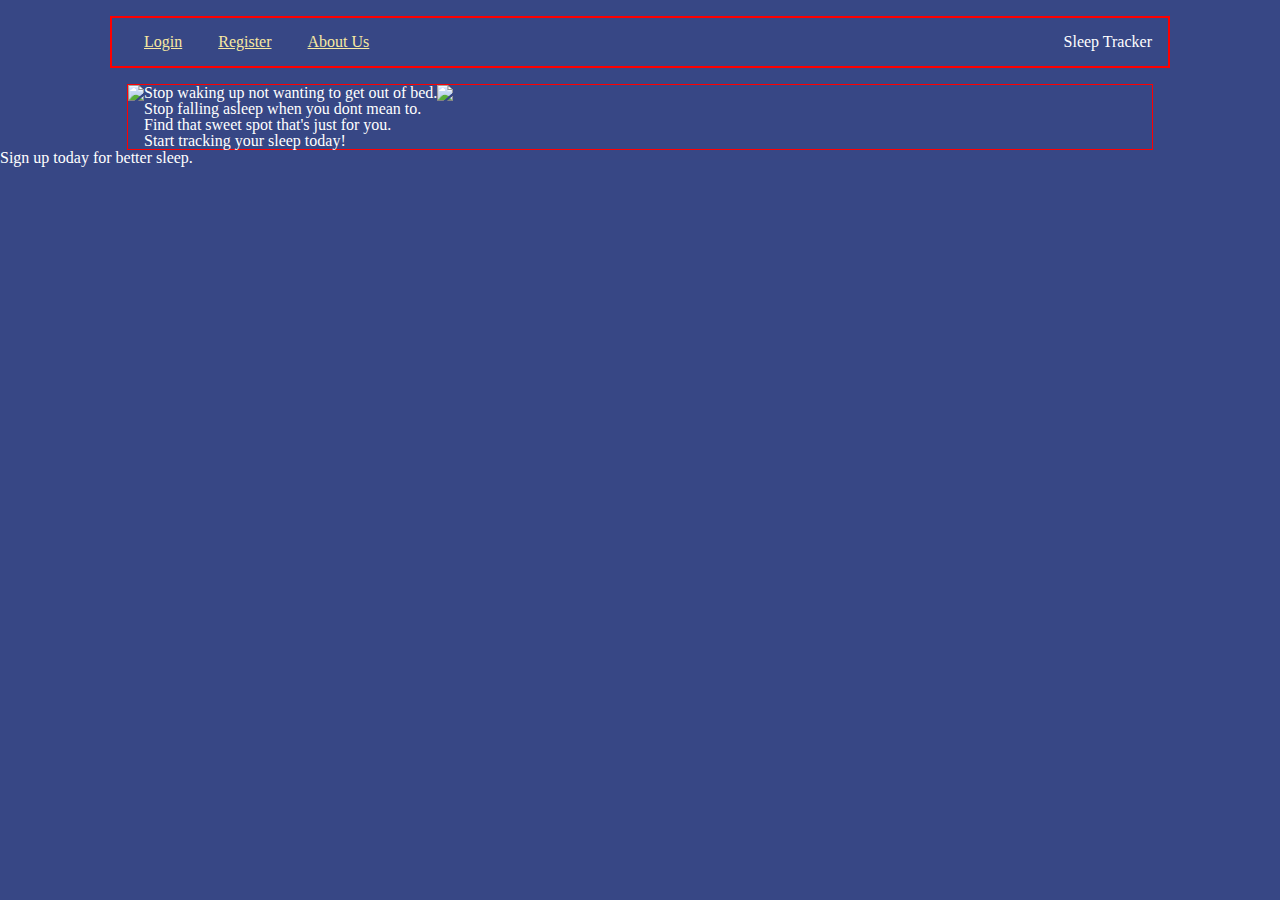
==== Landing.html @ 70bd6b64 "too tired to think. picking this up tomorrow. None of my flexing is making sense" ====
<!DOCTYPE html>
<html lang="en">
<head>
    <meta charset="UTF-8">
    <meta name="viewport" content="width=device-width, initial-scale=1.0">
    <link href="styles.css" rel="stylesheet" type="text/css">
    <title>Sleep Tracker</title>
</head>
<body>

<header>
        <nav>
            <a href="#" alt="Login">Login</a>
            <a href="#" alt="Register">Register</a>
            <a href="#" alt="About Us">About Us</a>
        </nav>
        <h1>Sleep Tracker</h1> 
</header>
<!-- New section during breakpoints -->
<main>
    <!-- Return to add photos -->
    <div class="photoContainer">
        <img src="https://picsum.photos/200/400">
        <!-- <img alt="Kid stuck asleep in bed" src="https://images.unsplash.com/photo-1530455681647-94b44cfeb47f?ixlib=rb-1.2.1&ixid=eyJhcHBfaWQiOjEyMDd9&auto=format&fit=crop&w=642&q=80"> -->
        </div>
    <div id="salesPitch">
        <p>Stop waking up not wanting to get out of bed.</p>
        <p>Stop falling asleep when you dont mean to.</p>
        <p>Find that sweet spot that's just for you.</p>
        <p>Start tracking your sleep today!</p>
    </div>
    <div class="photoContainer">
        <img src="https://picsum.photos/200/400">
        </div>
</main>
<!-- New section during breakpoints -->
<footer>
    <div>
        <p>Sign up today for better sleep.</p>
    </div>
    <!-- <div class='colorCheck1'></div>
    <div class='colorCheck2'></div>
    <div class='colorCheck3'></div>
    <div class='colorCheck4'></div>
    <div class='colorCheck5'></div> -->
</footer>





</body>
</html>
---- styles.css ----
/* http://meyerweb.com/eric/tools/css/reset/ 
   v2.0 | 20110126
   License: none (public domain)
*/

html, body, div, span, applet, object, iframe,
h1, h2, h3, h4, h5, h6, p, blockquote, pre,
a, abbr, acronym, address, big, cite, code,
del, dfn, em, img, ins, kbd, q, s, samp,
small, strike, strong, sub, sup, tt, var,
b, u, i, center,
dl, dt, dd, ol, ul, li,
fieldset, form, label, legend,
table, caption, tbody, tfoot, thead, tr, th, td,
article, aside, canvas, details, embed, 
figure, figcaption, footer, header, hgroup, 
menu, nav, output, ruby, section, summary,
time, mark, audio, video {
	margin: 0;
	padding: 0;
	border: 0;
	font-size: 100%;
	font: inherit;
	vertical-align: baseline;
}
/* HTML5 display-role reset for older browsers */
article, aside, details, figcaption, figure, 
footer, header, hgroup, menu, nav, section {
	display: block;
}
body {
	line-height: 1;
}
ol, ul {
	list-style: none;
}
blockquote, q {
	quotes: none;
}
blockquote:before, blockquote:after,
q:before, q:after {
	content: '';
	content: none;
}
table {
	border-collapse: collapse;
	border-spacing: 0;
}


/**********************/
/*Styling Begins Here */
/**********************/
/* 
Color Scheme:
(Test)
#F8E9A1 _ yellowy
#F76C6C _ salmon
#A8D0E6 _ light blue
#374785 _ medium blue
#243053 _ dark blue
*/

*{
    border: 1px solid red;
}

/* Semantic Styled */
body{
    background-color: #374785;
    color: white;
    width: 100%;
}

    /* Header contains flex */
header{
display: flex;
flex-flow: row nowrap;
/* justify-content: space-around; */
padding: 1rem;
width: 80%;
margin: 1rem auto;
border: 2px solid red;
justify-content: space-between;
}

nav{

    
}
a{
    padding: 1rem;
    color:#F8E9A1;
}
h1{
    

}
    /* Main contains flex */
main{
    width: 80%;
    margin: 0 auto;
    display:flex;
    flex-flow: row nowrap;
    
}

/* Class Specific Styles */
.photoContainer{
    
}



/* 
.colorCheck1{
    background-color: #f8e9a1;
    width: 200px;
    height: 200px;
}
.colorCheck2{
    background-color: #F76C6C;
    width: 200px;
    height: 200px;
}
.colorCheck3{
    background-color: #A8D0E6;
    width: 200px;
    height: 200px;
}
.colorCheck4{
    background-color: #374785;
    width: 200px;
    height: 200px;
}
.colorCheck5{
    background-color: #243053;
    width: 200px;
    height: 200px;
} */
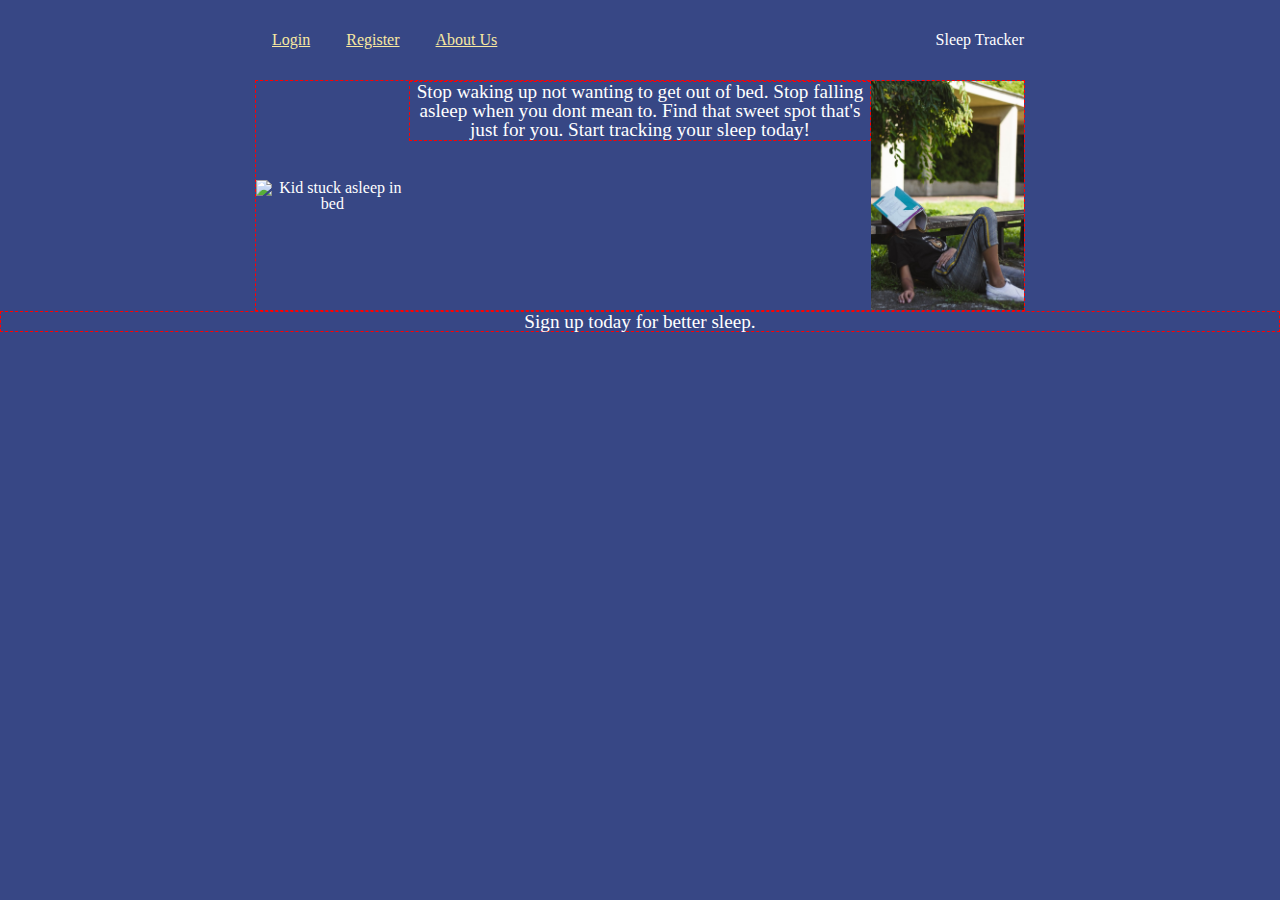
==== commit 7196276d: "Mostly CSS changes trying to get text where I want it inside of <main>" ====
--- a/Landing.html
+++ b/Landing.html
@@ -13,24 +13,27 @@
             <a href="#" alt="Login">Login</a>
             <a href="#" alt="Register">Register</a>
             <a href="#" alt="About Us">About Us</a>
-        </nav>
-        <h1>Sleep Tracker</h1> 
+            </nav>
+        <!-- <div>
+            <img id="logo" class="responsive" src="assets/SleepTracker.png">
+        </div> -->
+    <h1>Sleep Tracker</h1> 
 </header>
 <!-- New section during breakpoints -->
 <main>
     <!-- Return to add photos -->
-    <div class="photoContainer">
-        <img src="https://picsum.photos/200/400">
-        <!-- <img alt="Kid stuck asleep in bed" src="https://images.unsplash.com/photo-1530455681647-94b44cfeb47f?ixlib=rb-1.2.1&ixid=eyJhcHBfaWQiOjEyMDd9&auto=format&fit=crop&w=642&q=80"> -->
+    <div class="evenSpace" >
+        <!-- <img src="https://picsum.photos/200/400"> -->
+        <img class="responsive" alt="Kid stuck asleep in bed" src="https://images.unsplash.com/photo-1530455681647-94b44cfeb47f?ixlib=rb-1.2.1&ixid=eyJhcHBfaWQiOjEyMDd9&auto=format&fit=crop&w=642&q=80">
         </div>
-    <div id="salesPitch">
-        <p>Stop waking up not wanting to get out of bed.</p>
-        <p>Stop falling asleep when you dont mean to.</p>
-        <p>Find that sweet spot that's just for you.</p>
-        <p>Start tracking your sleep today!</p>
-    </div>
-    <div class="photoContainer">
-        <img src="https://picsum.photos/200/400">
+    <div id="evenSpace" class="responsive">
+        <p>Stop waking up not wanting to get out of bed.
+        Stop falling asleep when you dont mean to.
+        Find that sweet spot that's just for you.
+        Start tracking your sleep today!</p>
+        </div>
+    <div class="evenSpace">
+        <img class="responsive" alt="Student sleeping while studying" src="assets/tiredStudent.jpg">
         </div>
 </main>
 <!-- New section during breakpoints -->
--- a/styles.css
+++ b/styles.css
@@ -62,7 +62,7 @@
 */
 
 *{
-    border: 1px solid red;
+    border: 1px dashed red;
 }
 
 /* Semantic Styled */
@@ -78,27 +78,29 @@
 flex-flow: row nowrap;
 /* justify-content: space-around; */
 padding: 1rem;
-width: 80%;
+width: 60%;
 margin: 1rem auto;
-border: 2px solid red;
 justify-content: space-between;
 }
 
-nav{
-
+p{
+    display:flex;
+    flex-flow: column nowrap;
+    text-align: center;
+    font-size: 1.2rem;
+    justify-content: space-around;
+    border: 1px dashed red;
     
 }
+
 a{
     padding: 1rem;
     color:#F8E9A1;
 }
-h1{
-    
 
-}
     /* Main contains flex */
 main{
-    width: 80%;
+    width: 60%;
     margin: 0 auto;
     display:flex;
     flex-flow: row nowrap;
@@ -106,13 +108,27 @@
 }
 
 /* Class Specific Styles */
-.photoContainer{
+.evenSpace{
     
+    display:flex;
+    flex-flow: column nowrap;
+    text-align: center;
+    width: 33%;
+    align-items: center;
+    justify-content: center;
+}
+.responsive {
+    width: 100%;
+    height: auto;
+    max-width: 100%;
+  }
+#logo{
+    /* width: 25%;
+    height: 25%; */
+    display: inline-block;
 }
 
 
-
-/* 
 .colorCheck1{
     background-color: #f8e9a1;
     width: 200px;
@@ -137,4 +153,4 @@
     background-color: #243053;
     width: 200px;
     height: 200px;
-} */
+}
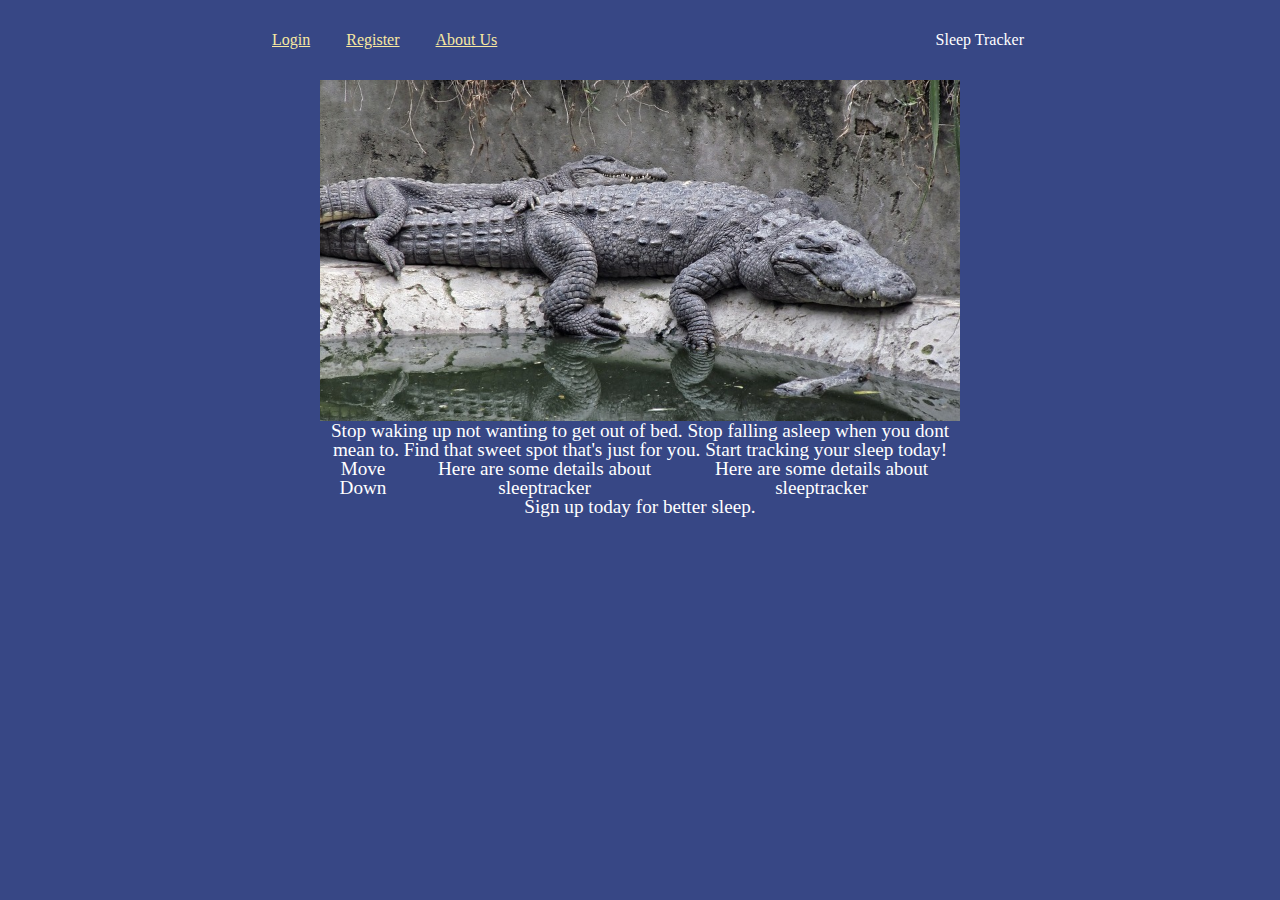
==== commit 818336ac: "Resolved the flexbox issues I was having. Main section is contained properly now" ====
--- a/Landing.html
+++ b/Landing.html
@@ -19,33 +19,56 @@
         </div> -->
     <h1>Sleep Tracker</h1> 
 </header>
+
+
 <!-- New section during breakpoints -->
+
+
+
 <main>
-    <!-- Return to add photos -->
-    <div class="evenSpace" >
-        <!-- <img src="https://picsum.photos/200/400"> -->
-        <img class="responsive" alt="Kid stuck asleep in bed" src="https://images.unsplash.com/photo-1530455681647-94b44cfeb47f?ixlib=rb-1.2.1&ixid=eyJhcHBfaWQiOjEyMDd9&auto=format&fit=crop&w=642&q=80">
+<div class="outerShell">
+        <!-- Croc & Sales Pitch -->
+    <section class="salesPitch">
+        <img id="mainPhoto" alt="Crocodiles Sleeping together" class="responsive" src="assets/crocodilesSleepingCropped.jpg">
+        <div id="evenSpace">
+            <p>Stop waking up not wanting to get out of bed.
+            Stop falling asleep when you dont mean to.
+            Find that sweet spot that's just for you.
+            Start tracking your sleep today!</p>
+            </div>
+    </section>
+
+
+        <!-- 3 Divs with Details -->
+    <div class="divContainer">
+        <div class='detailDiv'>
+            <p>Move Down</p>
+            </div>
+        <div class='detailDiv'>
+            <p>Here are some details about sleeptracker</p>
+            </div>
+        <div class='detailDiv'>
+            <p>Here are some details about sleeptracker</p>
+            </div>
         </div>
-    <div id="evenSpace" class="responsive">
-        <p>Stop waking up not wanting to get out of bed.
-        Stop falling asleep when you dont mean to.
-        Find that sweet spot that's just for you.
-        Start tracking your sleep today!</p>
-        </div>
-    <div class="evenSpace">
-        <img class="responsive" alt="Student sleeping while studying" src="assets/tiredStudent.jpg">
-        </div>
+</div>
 </main>
+
+
+
+
+
+
+
+
+
+
 <!-- New section during breakpoints -->
 <footer>
     <div>
         <p>Sign up today for better sleep.</p>
     </div>
-    <!-- <div class='colorCheck1'></div>
-    <div class='colorCheck2'></div>
-    <div class='colorCheck3'></div>
-    <div class='colorCheck4'></div>
-    <div class='colorCheck5'></div> -->
+    
 </footer>
 
 
--- a/styles.css
+++ b/styles.css
@@ -61,96 +61,71 @@
 #243053 _ dark blue
 */
 
-*{
-    border: 1px dashed red;
-}
 
 /* Semantic Styled */
 body{
     background-color: #374785;
     color: white;
     width: 100%;
+} 
+header{
+    display: flex;
+    flex-flow: row nowrap;
+    min-height: .5em;
+    padding: 1rem;
+    width: 60%;
+    margin: 1rem auto;
+    justify-content: space-between;
 }
-
-    /* Header contains flex */
-header{
-display: flex;
-flex-flow: row nowrap;
-/* justify-content: space-around; */
-padding: 1rem;
-width: 60%;
-margin: 1rem auto;
-justify-content: space-between;
+a{
+    padding: 1rem;
+    color:#F8E9A1;
 }
-
 p{
     display:flex;
     flex-flow: column nowrap;
     text-align: center;
     font-size: 1.2rem;
     justify-content: space-around;
-    border: 1px dashed red;
+    
     
 }
-
-a{
-    padding: 1rem;
-    color:#F8E9A1;
-}
-
-    /* Main contains flex */
 main{
-    width: 60%;
+    width: 50%;
     margin: 0 auto;
     display:flex;
     flex-flow: row nowrap;
     
 }
+img{
+    
+}
 
 /* Class Specific Styles */
-.evenSpace{
-    
-    display:flex;
-    flex-flow: column nowrap;
-    text-align: center;
-    width: 33%;
-    align-items: center;
-    justify-content: center;
-}
+
 .responsive {
     width: 100%;
     height: auto;
-    max-width: 100%;
+    
   }
+.salesPitch{
+    display:flex;
+    flex-flow: column nowrap;
+}
+.mainPhoto{
+
+}
+
 #logo{
     /* width: 25%;
     height: 25%; */
     display: inline-block;
 }
+.divContainer{
+    display:flex;
+    flex-flow: row nowrap;
+}
+.detailDiv{
+    
+}
 
-
-.colorCheck1{
-    background-color: #f8e9a1;
-    width: 200px;
-    height: 200px;
-}
-.colorCheck2{
-    background-color: #F76C6C;
-    width: 200px;
-    height: 200px;
-}
-.colorCheck3{
-    background-color: #A8D0E6;
-    width: 200px;
-    height: 200px;
-}
-.colorCheck4{
-    background-color: #374785;
-    width: 200px;
-    height: 200px;
-}
-.colorCheck5{
-    background-color: #243053;
-    width: 200px;
-    height: 200px;
-}
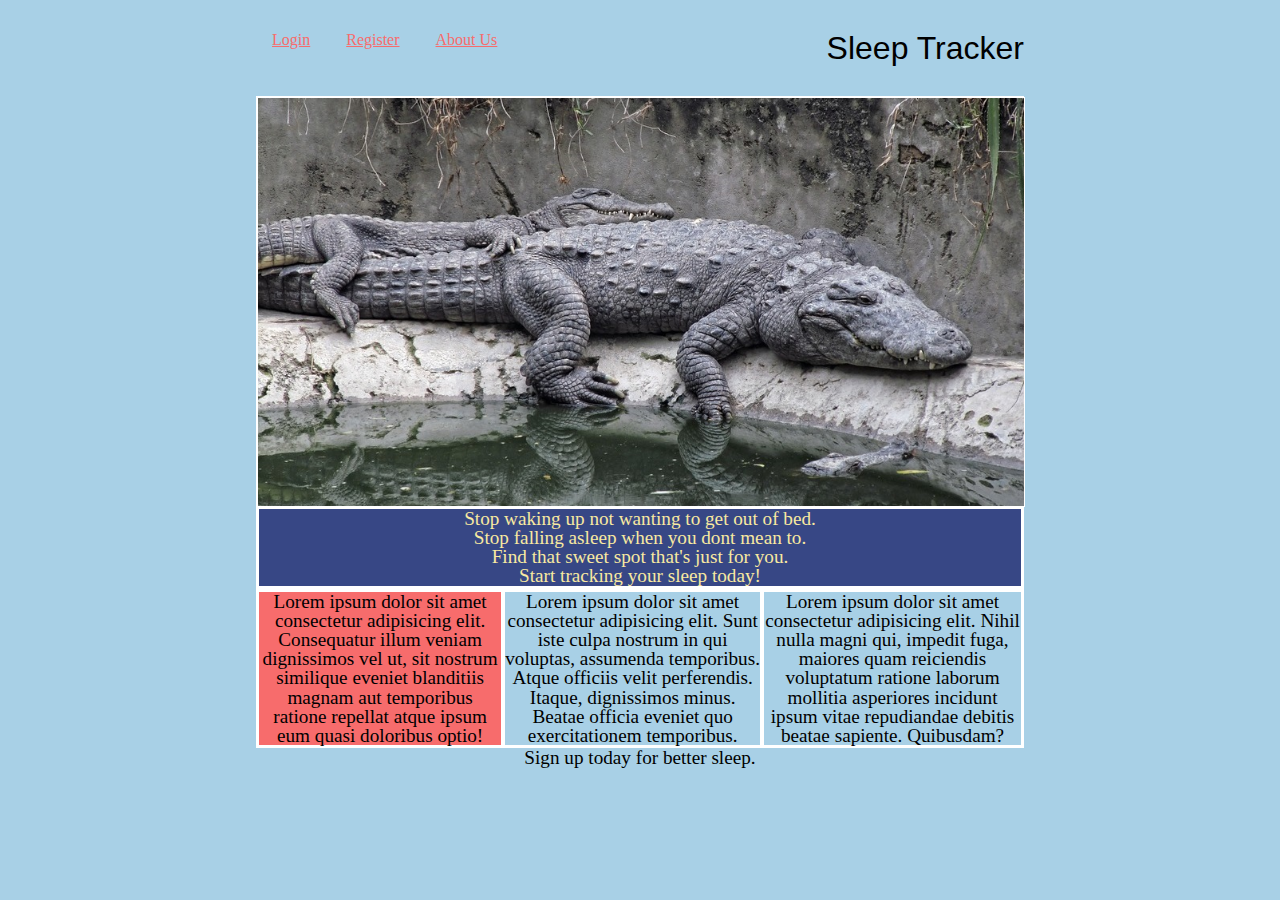
==== commit bc5661ac: "Overall form nearly achieved of main, starting work on footer" ====
--- a/Landing.html
+++ b/Landing.html
@@ -4,6 +4,7 @@
     <meta charset="UTF-8">
     <meta name="viewport" content="width=device-width, initial-scale=1.0">
     <link href="styles.css" rel="stylesheet" type="text/css">
+    <link href="https://fonts.google.com/specimen/Kufam?sidebar.open=true&selection.family=Kufam" rel="stylesheet">
     <title>Sleep Tracker</title>
 </head>
 <body>
@@ -27,31 +28,30 @@
 
 <main>
 <div class="outerShell">
-        <!-- Croc & Sales Pitch -->
+
     <section class="salesPitch">
-        <img id="mainPhoto" alt="Crocodiles Sleeping together" class="responsive" src="assets/crocodilesSleepingCropped.jpg">
-        <div id="evenSpace">
-            <p>Stop waking up not wanting to get out of bed.
-            Stop falling asleep when you dont mean to.
-            Find that sweet spot that's just for you.
+        <img alt="Crocodiles Sleeping together" class="responsive" src="assets/crocodilesSleepingCropped.jpg">
+        <div id="evenSpace" class='colorBox3'>
+            <p>Stop waking up not wanting to get out of bed.<br>
+            Stop falling asleep when you dont mean to.<br>
+            Find that sweet spot that's just for you.<br>
             Start tracking your sleep today!</p>
             </div>
-    </section>
+        </section>
 
-
-        <!-- 3 Divs with Details -->
     <div class="divContainer">
-        <div class='detailDiv'>
-            <p>Move Down</p>
+        <div class='colorBox1'>
+            <p>Lorem ipsum dolor sit amet consectetur adipisicing elit. Consequatur illum veniam dignissimos vel ut, sit nostrum similique eveniet blanditiis magnam aut temporibus ratione repellat atque ipsum eum quasi doloribus optio!</p>
             </div>
         <div class='detailDiv'>
-            <p>Here are some details about sleeptracker</p>
+            <p>Lorem ipsum dolor sit amet consectetur adipisicing elit. Sunt iste culpa nostrum in qui voluptas, assumenda temporibus. Atque officiis velit perferendis. Itaque, dignissimos minus. Beatae officia eveniet quo exercitationem temporibus.</p>
             </div>
         <div class='detailDiv'>
-            <p>Here are some details about sleeptracker</p>
+            <p>Lorem ipsum dolor sit amet consectetur adipisicing elit. Nihil nulla magni qui, impedit fuga, maiores quam reiciendis voluptatum ratione laborum mollitia asperiores incidunt ipsum vitae repudiandae debitis beatae sapiente. Quibusdam?</p>
             </div>
         </div>
-</div>
+    
+    </div>
 </main>
 
 
--- a/styles.css
+++ b/styles.css
@@ -64,8 +64,8 @@
 
 /* Semantic Styled */
 body{
-    background-color: #374785;
-    color: white;
+    background-color: #A8D0E6;
+    color: F76C6C;
     width: 100%;
 } 
 header{
@@ -79,7 +79,11 @@
 }
 a{
     padding: 1rem;
-    color:#F8E9A1;
+    color:#F76C6C;
+}
+h1{
+    font-size: 2rem;
+    font-family: 'Palatino', Arial, Helvetica, sans-serif
 }
 p{
     display:flex;
@@ -91,18 +95,20 @@
     
 }
 main{
-    width: 50%;
+    width: 60%;
     margin: 0 auto;
     display:flex;
     flex-flow: row nowrap;
     
 }
-img{
-    
+footer{
+
 }
 
 /* Class Specific Styles */
-
+.outerShell * {
+    border: solid white 1px;
+}
 .responsive {
     width: 100%;
     height: auto;
@@ -111,9 +117,6 @@
 .salesPitch{
     display:flex;
     flex-flow: column nowrap;
-}
-.mainPhoto{
-
 }
 
 #logo{
@@ -129,3 +132,28 @@
     
 }
 
+
+/* 
+Color Scheme:
+(Test)
+#F8E9A1 _ yellowy
+#F76C6C _ salmon
+#A8D0E6 _ light blue
+#374785 _ medium blue
+#243053 _ dark blue
+ */
+
+/* Pink */
+.colorBox1{
+    background-color: #F76C6C;
+}
+/* Yellow */
+.colorBox2{
+    background-color: #F76C6C;
+}
+
+/* Medium Blue */
+.colorBox3{
+    background-color: #374785;
+    color: #f8e9a1;
+}
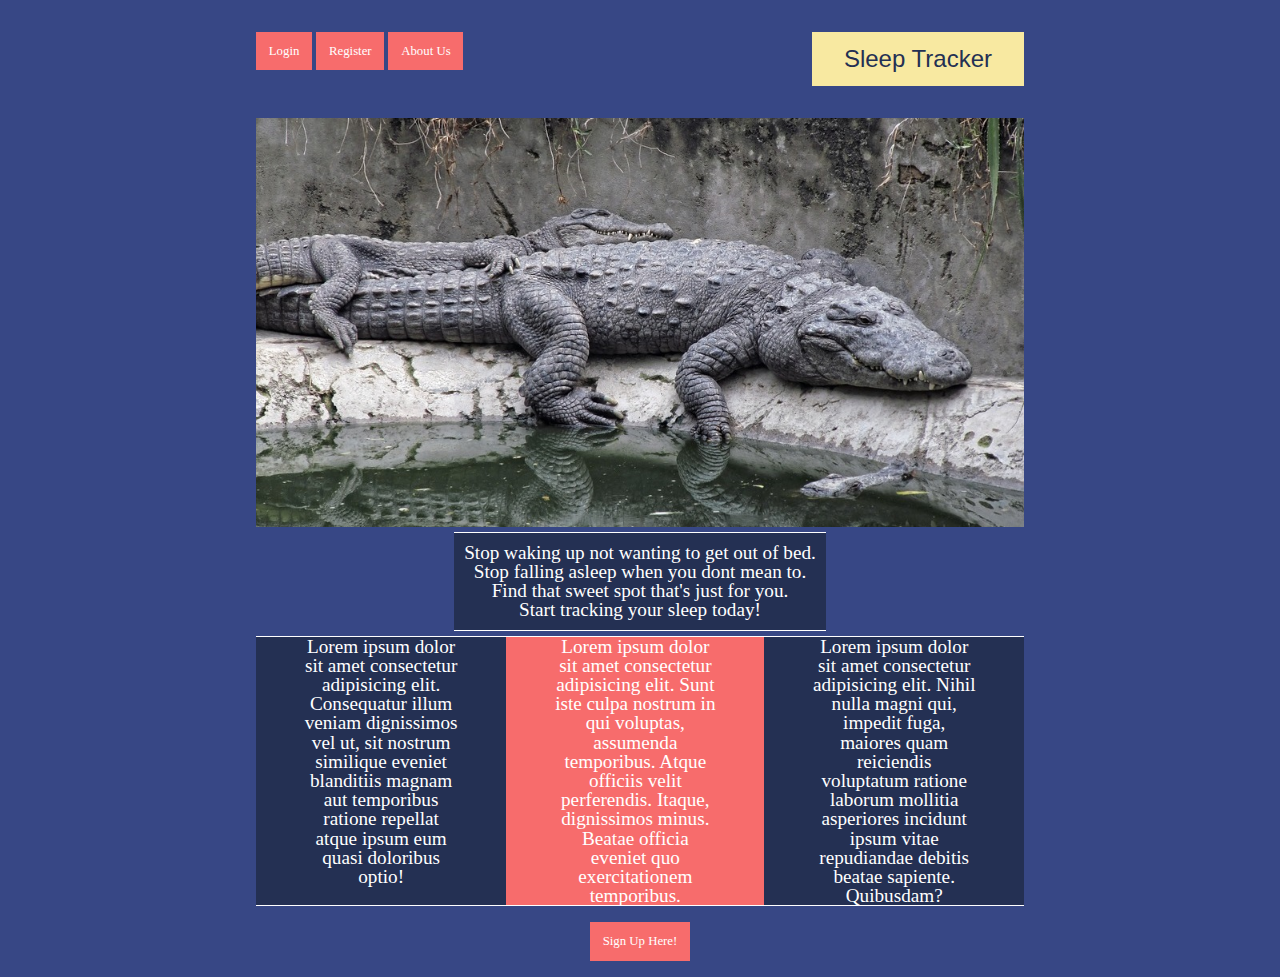
==== commit 33ae6c62: "Finally happy with the overall look & styles. Final touches soon!" ====
--- a/Landing.html
+++ b/Landing.html
@@ -11,14 +11,14 @@
 
 <header>
         <nav>
-            <a href="#" alt="Login">Login</a>
-            <a href="#" alt="Register">Register</a>
-            <a href="#" alt="About Us">About Us</a>
+            <a class='button' href="#" alt="Login">Login</a>
+            <a class='button' href="#" alt="Register">Register</a>
+            <a class='button' href="#" alt="About Us">About Us</a>
             </nav>
         <!-- <div>
             <img id="logo" class="responsive" src="assets/SleepTracker.png">
         </div> -->
-    <h1>Sleep Tracker</h1> 
+    <h1 class='fakeButton'>Sleep Tracker</h1> 
 </header>
 
 
@@ -31,7 +31,7 @@
 
     <section class="salesPitch">
         <img alt="Crocodiles Sleeping together" class="responsive" src="assets/crocodilesSleepingCropped.jpg">
-        <div id="evenSpace" class='colorBox3'>
+        <div class='salesBox'>
             <p>Stop waking up not wanting to get out of bed.<br>
             Stop falling asleep when you dont mean to.<br>
             Find that sweet spot that's just for you.<br>
@@ -40,13 +40,13 @@
         </section>
 
     <div class="divContainer">
-        <div class='colorBox1'>
+        <div class='colorBox2'>
             <p>Lorem ipsum dolor sit amet consectetur adipisicing elit. Consequatur illum veniam dignissimos vel ut, sit nostrum similique eveniet blanditiis magnam aut temporibus ratione repellat atque ipsum eum quasi doloribus optio!</p>
             </div>
-        <div class='detailDiv'>
+        <div class='colorBox1'>
             <p>Lorem ipsum dolor sit amet consectetur adipisicing elit. Sunt iste culpa nostrum in qui voluptas, assumenda temporibus. Atque officiis velit perferendis. Itaque, dignissimos minus. Beatae officia eveniet quo exercitationem temporibus.</p>
             </div>
-        <div class='detailDiv'>
+        <div class='colorBox2'>
             <p>Lorem ipsum dolor sit amet consectetur adipisicing elit. Nihil nulla magni qui, impedit fuga, maiores quam reiciendis voluptatum ratione laborum mollitia asperiores incidunt ipsum vitae repudiandae debitis beatae sapiente. Quibusdam?</p>
             </div>
         </div>
@@ -65,8 +65,8 @@
 
 <!-- New section during breakpoints -->
 <footer>
-    <div>
-        <p>Sign up today for better sleep.</p>
+    <div id="bottom">
+        <a href="#" alt="To Registration Page" class='button'>Sign Up Here! </a>
     </div>
     
 </footer>
--- a/styles.css
+++ b/styles.css
@@ -62,9 +62,9 @@
 */
 
 
-/* Semantic Styled */
+/* Semantic Styles */
 body{
-    background-color: #A8D0E6;
+    background-color: #374785;
     color: F76C6C;
     width: 100%;
 } 
@@ -102,13 +102,34 @@
     
 }
 footer{
-
-}
+    display:flex;
+    width: 60%;
+    margin: 0 auto;
+    padding: 1em;
+    align-content: center;
+}
+
+
+
+
+
+
+
+
+
+
+
+
+
+
+
+
+
+
+
 
 /* Class Specific Styles */
-.outerShell * {
-    border: solid white 1px;
-}
+
 .responsive {
     width: 100%;
     height: auto;
@@ -117,43 +138,64 @@
 .salesPitch{
     display:flex;
     flex-flow: column nowrap;
-}
-
-#logo{
-    /* width: 25%;
-    height: 25%; */
+    border-bottom: solid white .1em;
+}
+
+.divContainer{
+    display:flex;
+    flex-flow: row nowrap;
+   
+    border-bottom: solid white .1em;
+}
+
+.button {
+    background-color: #F76C6C; /* Green */
+    border: none;
+    color: white;
+    padding: .8rem;
+    text-align: center;
+    text-decoration: none;
     display: inline-block;
-}
-.divContainer{
-    display:flex;
-    flex-flow: row nowrap;
-}
-.detailDiv{
-    
-}
-
-
-/* 
-Color Scheme:
-(Test)
-#F8E9A1 _ yellowy
-#F76C6C _ salmon
-#A8D0E6 _ light blue
-#374785 _ medium blue
-#243053 _ dark blue
- */
-
-/* Pink */
+    font-size: .8rem;
+    
+  }
+
+.fakeButton {
+    background-color: #f8e9a1; /* Green */
+    border: none;
+    color: #243053;
+    padding: 15px 32px;
+    text-align: center;
+    text-decoration: none;
+    display: inline-block;
+    font-size: 1.5rem;
+  }
+
+.salesBox{
+    padding: 10px;
+    margin: 5px auto;
+    background-color: #243053;
+    color:white;
+    border-top: solid white .1em;
+    border-bottom: solid white .1em;
+}
 .colorBox1{
     background-color: #F76C6C;
-}
-/* Yellow */
+    color:white;
+    padding-left: 3rem;
+    padding-right: 3rem;
+}
 .colorBox2{
-    background-color: #F76C6C;
-}
-
-/* Medium Blue */
-.colorBox3{
-    background-color: #374785;
-    color: #f8e9a1;
-}
+    background-color: #243053;
+    color:white;
+    padding-left: 3rem;
+    padding-right: 3rem;
+}
+
+
+
+
+/* IDs */
+#bottom{
+    margin: 0 auto;
+}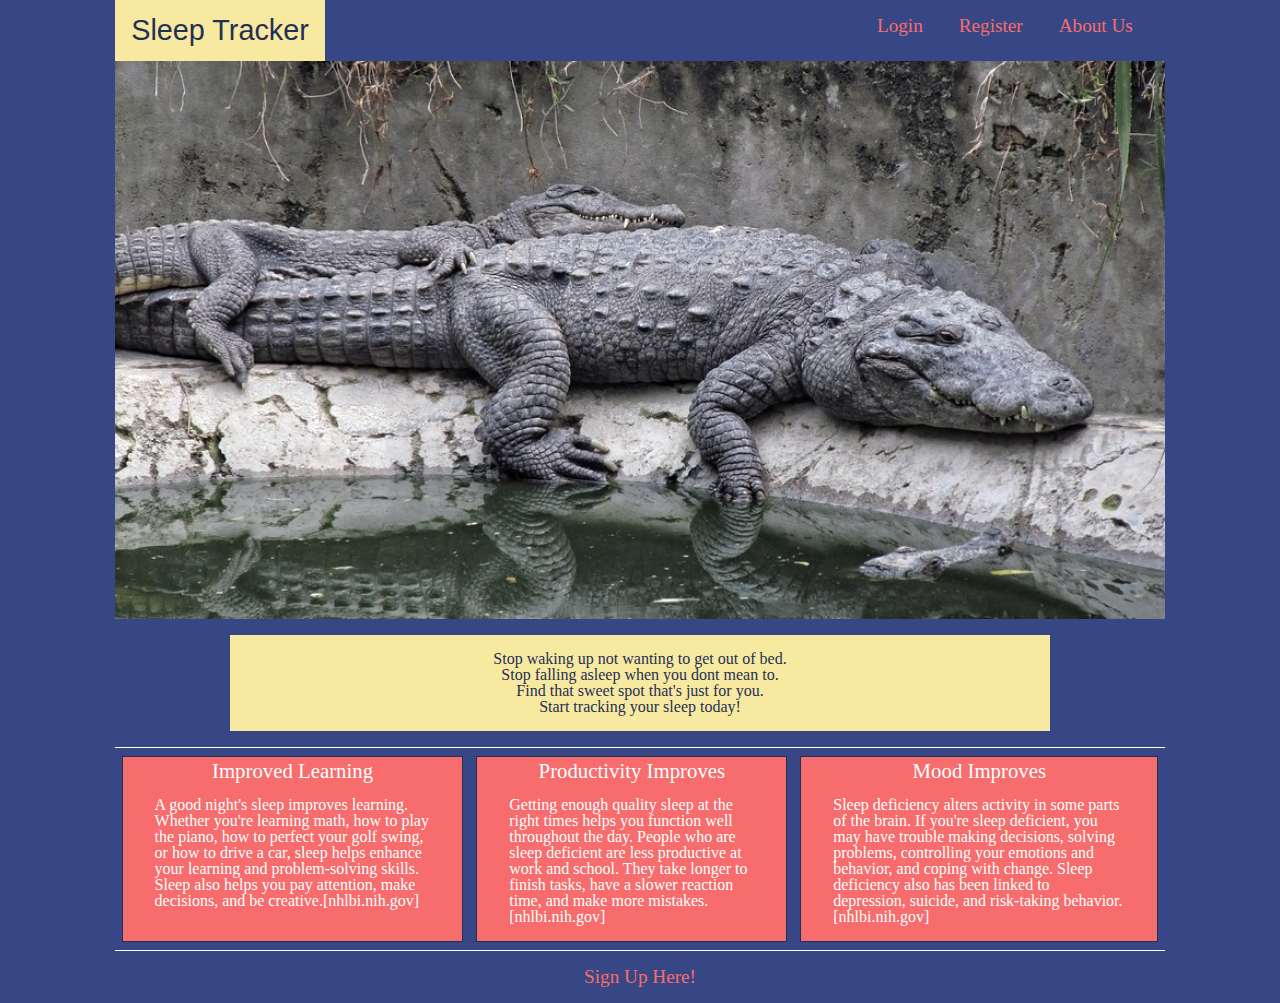
==== commit 48e6ff1f: "Happy with pages flex settings. Starting media Q's" ====
--- a/Landing.html
+++ b/Landing.html
@@ -9,16 +9,19 @@
 </head>
 <body>
 
+
+
 <header>
+    <section class='headerContainer'>
+        <h1 class='fakeButton'>Sleep Tracker</h1> 
         <nav>
             <a class='button' href="#" alt="Login">Login</a>
             <a class='button' href="#" alt="Register">Register</a>
             <a class='button' href="#" alt="About Us">About Us</a>
             </nav>
-        <!-- <div>
-            <img id="logo" class="responsive" src="assets/SleepTracker.png">
-        </div> -->
-    <h1 class='fakeButton'>Sleep Tracker</h1> 
+        
+    
+</section>
 </header>
 
 
@@ -31,8 +34,8 @@
 
     <section class="salesPitch">
         <img alt="Crocodiles Sleeping together" class="responsive" src="assets/crocodilesSleepingCropped.jpg">
-        <div class='salesBox'>
-            <p>Stop waking up not wanting to get out of bed.<br>
+        <div class='colorBox1'>
+            <p><em>Stop</em> waking up not wanting to get out of bed.<br>
             Stop falling asleep when you dont mean to.<br>
             Find that sweet spot that's just for you.<br>
             Start tracking your sleep today!</p>
@@ -41,13 +44,18 @@
 
     <div class="divContainer">
         <div class='colorBox2'>
-            <p>Lorem ipsum dolor sit amet consectetur adipisicing elit. Consequatur illum veniam dignissimos vel ut, sit nostrum similique eveniet blanditiis magnam aut temporibus ratione repellat atque ipsum eum quasi doloribus optio!</p>
-            </div>
-        <div class='colorBox1'>
-            <p>Lorem ipsum dolor sit amet consectetur adipisicing elit. Sunt iste culpa nostrum in qui voluptas, assumenda temporibus. Atque officiis velit perferendis. Itaque, dignissimos minus. Beatae officia eveniet quo exercitationem temporibus.</p>
+            <!-- Improved Learning -->
+            <h2>Improved Learning</h2>
+            <p>A good night's sleep improves learning. Whether you're learning math, how to play the piano, how to perfect your golf swing, or how to drive a car, sleep helps enhance your learning and problem-solving skills. Sleep also helps you pay attention, make decisions, and be creative.[nhlbi.nih.gov]</p>
             </div>
         <div class='colorBox2'>
-            <p>Lorem ipsum dolor sit amet consectetur adipisicing elit. Nihil nulla magni qui, impedit fuga, maiores quam reiciendis voluptatum ratione laborum mollitia asperiores incidunt ipsum vitae repudiandae debitis beatae sapiente. Quibusdam?</p>
+            <!-- Productivity Improves -->
+            <h2>Productivity Improves</h2>
+            <p>Getting enough quality sleep at the right times helps you function well throughout the day. People who are sleep deficient are less productive at work and school. They take longer to finish tasks, have a slower reaction time, and make more mistakes.[nhlbi.nih.gov]</p>
+            </div>
+        <div class='colorBox2'>
+            <h2>Mood Improves</h2>
+            <p>Sleep deficiency alters activity in some parts of the brain. If you're sleep deficient, you may have trouble making decisions, solving problems, controlling your emotions and behavior, and coping with change. Sleep deficiency also has been linked to depression, suicide, and risk-taking behavior.[nhlbi.nih.gov]</p>
             </div>
         </div>
     
--- a/styles.css
+++ b/styles.css
@@ -65,45 +65,57 @@
 /* Semantic Styles */
 body{
     background-color: #374785;
-    color: F76C6C;
+    color: #F76C6C;
     width: 100%;
 } 
 header{
     display: flex;
     flex-flow: row nowrap;
     min-height: .5em;
+    width: 82%;
+    margin: 0 auto;
+    justify-content: space-evenly;
+/* Added Later */
+    background-color: #374785;
+    
+}
+nav{
+    padding:1rem;
+}
+a{
+    text-decoration: none;
+    font-size: 1.2rem;
+    color: #F76C6C;
     padding: 1rem;
-    width: 60%;
-    margin: 1rem auto;
-    justify-content: space-between;
-}
-a{
-    padding: 1rem;
-    color:#F76C6C;
-}
+}
+
 h1{
     font-size: 2rem;
     font-family: 'Palatino', Arial, Helvetica, sans-serif
 }
+h2 {
+    font-size: 1.3rem;
+    text-align: center;
+    margin-top: .2rem;
+}
 p{
-    display:flex;
-    flex-flow: column nowrap;
-    text-align: center;
-    font-size: 1.2rem;
-    justify-content: space-around;
-    
+    /* font-size: 1.0rem;
+    text-align: justify; */
+    padding: 1rem;
     
 }
 main{
-    width: 60%;
-    margin: 0 auto;
-    display:flex;
-    flex-flow: row nowrap;
+    width: 82%;
+    margin: 0 auto;
+    display:flex;
+    flex-flow: row nowrap;
+    /* Added Later */
+    background-color: #374785;
     
 }
 footer{
     display:flex;
-    width: 60%;
+    width: 82%;
     margin: 0 auto;
     padding: 1em;
     align-content: center;
@@ -129,7 +141,14 @@
 
 
 /* Class Specific Styles */
-
+.headerContainer{
+    width: 100%;
+    
+    display:flex;
+    flex-flow: row nowrap;
+    justify-content: space-between;
+
+}
 .responsive {
     width: 100%;
     height: auto;
@@ -148,52 +167,52 @@
     border-bottom: solid white .1em;
 }
 
-.button {
-    background-color: #F76C6C; /* Green */
-    border: none;
-    color: white;
-    padding: .8rem;
-    text-align: center;
-    text-decoration: none;
-    display: inline-block;
-    font-size: .8rem;
-    
-  }
+
 
 .fakeButton {
     background-color: #f8e9a1; /* Green */
     border: none;
     color: #243053;
-    padding: 15px 32px;
+    padding: 1rem;
     text-align: center;
     text-decoration: none;
     display: inline-block;
-    font-size: 1.5rem;
+    font-size: 1.8rem;
+
   }
 
 .salesBox{
+    width: 82%;
     padding: 10px;
-    margin: 5px auto;
+    margin: 0 auto;
     background-color: #243053;
     color:white;
-    border-top: solid white .1em;
-    border-bottom: solid white .1em;
+    border: solid white .1em;
+    border-radius: 15%;
+    
 }
 .colorBox1{
+    width: 75%;
+    margin: 1rem auto;
+    background-color: #f8e9a1;
+    color:#243053;
+    padding-left: 1rem;
+    padding-right: 1rem;
+    text-align: center;
+    
+}
+.colorBox2{
     background-color: #F76C6C;
     color:white;
-    padding-left: 3rem;
-    padding-right: 3rem;
-}
-.colorBox2{
-    background-color: #243053;
-    color:white;
-    padding-left: 3rem;
-    padding-right: 3rem;
-}
-
-
-
+    padding-left: 1rem;
+    padding-right: 1rem;
+    /* Late Additions */
+    border: 1px #243053 solid;
+    margin: 0.5rem 0.4rem;
+}
+.specialText{
+    text-align: justify
+}
 
 /* IDs */
 #bottom{
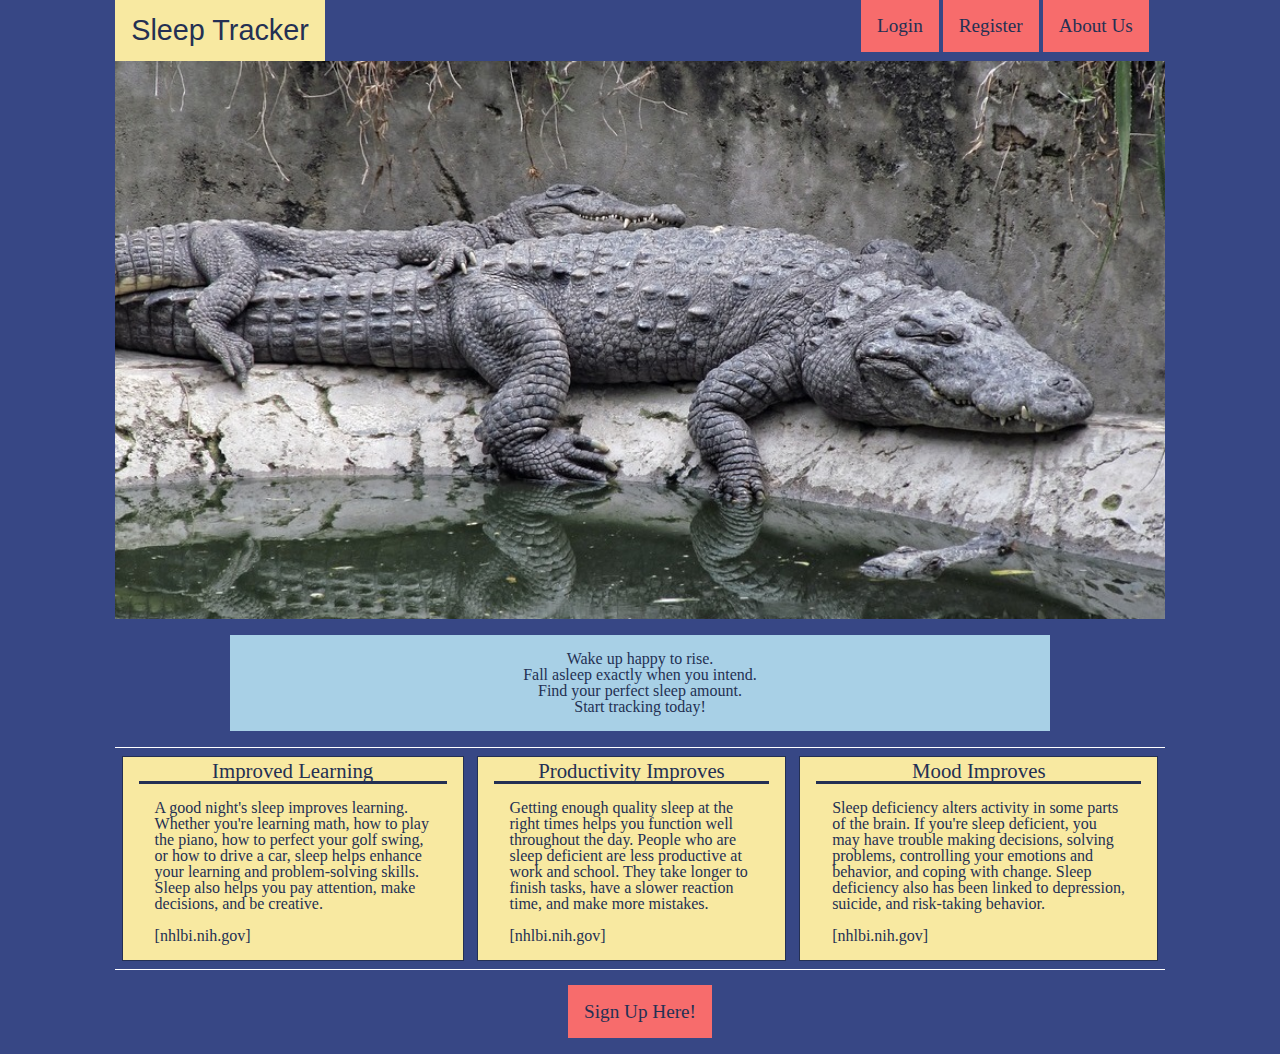
==== commit 6a9771f7: "media breakpoints added" ====
--- a/Landing.html
+++ b/Landing.html
@@ -35,10 +35,12 @@
     <section class="salesPitch">
         <img alt="Crocodiles Sleeping together" class="responsive" src="assets/crocodilesSleepingCropped.jpg">
         <div class='colorBox1'>
-            <p><em>Stop</em> waking up not wanting to get out of bed.<br>
-            Stop falling asleep when you dont mean to.<br>
-            Find that sweet spot that's just for you.<br>
-            Start tracking your sleep today!</p>
+            <p>
+            Wake up happy to rise.<br>
+            Fall asleep exactly when you intend.<br>
+            Find your perfect sleep amount.<br>
+            Start tracking today!
+            </p>
             </div>
         </section>
 
@@ -46,16 +48,16 @@
         <div class='colorBox2'>
             <!-- Improved Learning -->
             <h2>Improved Learning</h2>
-            <p>A good night's sleep improves learning. Whether you're learning math, how to play the piano, how to perfect your golf swing, or how to drive a car, sleep helps enhance your learning and problem-solving skills. Sleep also helps you pay attention, make decisions, and be creative.[nhlbi.nih.gov]</p>
+            <p>A good night's sleep improves learning. Whether you're learning math, how to play the piano, how to perfect your golf swing, or how to drive a car, sleep helps enhance your learning and problem-solving skills. Sleep also helps you pay attention, make decisions, and be creative.<br><br>[nhlbi.nih.gov]</p>
             </div>
         <div class='colorBox2'>
             <!-- Productivity Improves -->
             <h2>Productivity Improves</h2>
-            <p>Getting enough quality sleep at the right times helps you function well throughout the day. People who are sleep deficient are less productive at work and school. They take longer to finish tasks, have a slower reaction time, and make more mistakes.[nhlbi.nih.gov]</p>
+            <p>Getting enough quality sleep at the right times helps you function well throughout the day. People who are sleep deficient are less productive at work and school. They take longer to finish tasks, have a slower reaction time, and make more mistakes.<br><br>[nhlbi.nih.gov]</p>
             </div>
         <div class='colorBox2'>
             <h2>Mood Improves</h2>
-            <p>Sleep deficiency alters activity in some parts of the brain. If you're sleep deficient, you may have trouble making decisions, solving problems, controlling your emotions and behavior, and coping with change. Sleep deficiency also has been linked to depression, suicide, and risk-taking behavior.[nhlbi.nih.gov]</p>
+            <p>Sleep deficiency alters activity in some parts of the brain. If you're sleep deficient, you may have trouble making decisions, solving problems, controlling your emotions and behavior, and coping with change. Sleep deficiency also has been linked to depression, suicide, and risk-taking behavior.<br><br>[nhlbi.nih.gov]</p>
             </div>
         </div>
     
--- a/styles.css
+++ b/styles.css
@@ -69,8 +69,8 @@
     width: 100%;
 } 
 header{
-    display: flex;
-    flex-flow: row nowrap;
+    /* display: flex;
+    flex-flow: row nowrap; */
     min-height: .5em;
     width: 82%;
     margin: 0 auto;
@@ -85,8 +85,9 @@
 a{
     text-decoration: none;
     font-size: 1.2rem;
-    color: #F76C6C;
+    color:#243053;
     padding: 1rem;
+    background-color: #F76C6C;
 }
 
 h1{
@@ -97,11 +98,15 @@
     font-size: 1.3rem;
     text-align: center;
     margin-top: .2rem;
+    color: #243053;
+    border-bottom: #243053 solid .2rem;
 }
 p{
     /* font-size: 1.0rem;
     text-align: justify; */
     padding: 1rem;
+    color: #243053;
+    
     
 }
 main{
@@ -122,6 +127,9 @@
 }
 
 
+a:hover {
+    background-color: #f8e9a1;
+}
 
 
 
@@ -152,7 +160,6 @@
 .responsive {
     width: 100%;
     height: auto;
-    
   }
 .salesPitch{
     display:flex;
@@ -176,7 +183,6 @@
     padding: 1rem;
     text-align: center;
     text-decoration: none;
-    display: inline-block;
     font-size: 1.8rem;
 
   }
@@ -194,7 +200,7 @@
 .colorBox1{
     width: 75%;
     margin: 1rem auto;
-    background-color: #f8e9a1;
+    background-color: #A8D0E6;
     color:#243053;
     padding-left: 1rem;
     padding-right: 1rem;
@@ -202,7 +208,7 @@
     
 }
 .colorBox2{
-    background-color: #F76C6C;
+    background-color: #f8e9a1;
     color:white;
     padding-left: 1rem;
     padding-right: 1rem;
@@ -216,5 +222,49 @@
 
 /* IDs */
 #bottom{
-    margin: 0 auto;
+    margin: 1rem auto;
+}
+
+
+
+
+
+
+
+
+
+
+
+/* Media*/
+@media screen and (max-width: 1024px){
+    /* Site runs fine at 1024 */
+}
+@media screen and (max-width: 800px){
+    .headerContainer{
+        flex-flow: column wrap;
+    }
+    nav{
+        display:flex;
+        justify-content: space-evenly;
+        background-color: #F76C6C;
+        
+    }
+    a{
+        color: #243053;
+        border: 1px solid #243053;
+    }
+    
+}
+@media screen and (max-width: 650px){
+    img{
+        display:none;
+    }
+    .divContainer{
+        flex-flow: column nowrap;
+    }
+}
+@media screen and (max-width: 500px){
+    nav{
+        justify-content: space-evenly;
+    }
 }